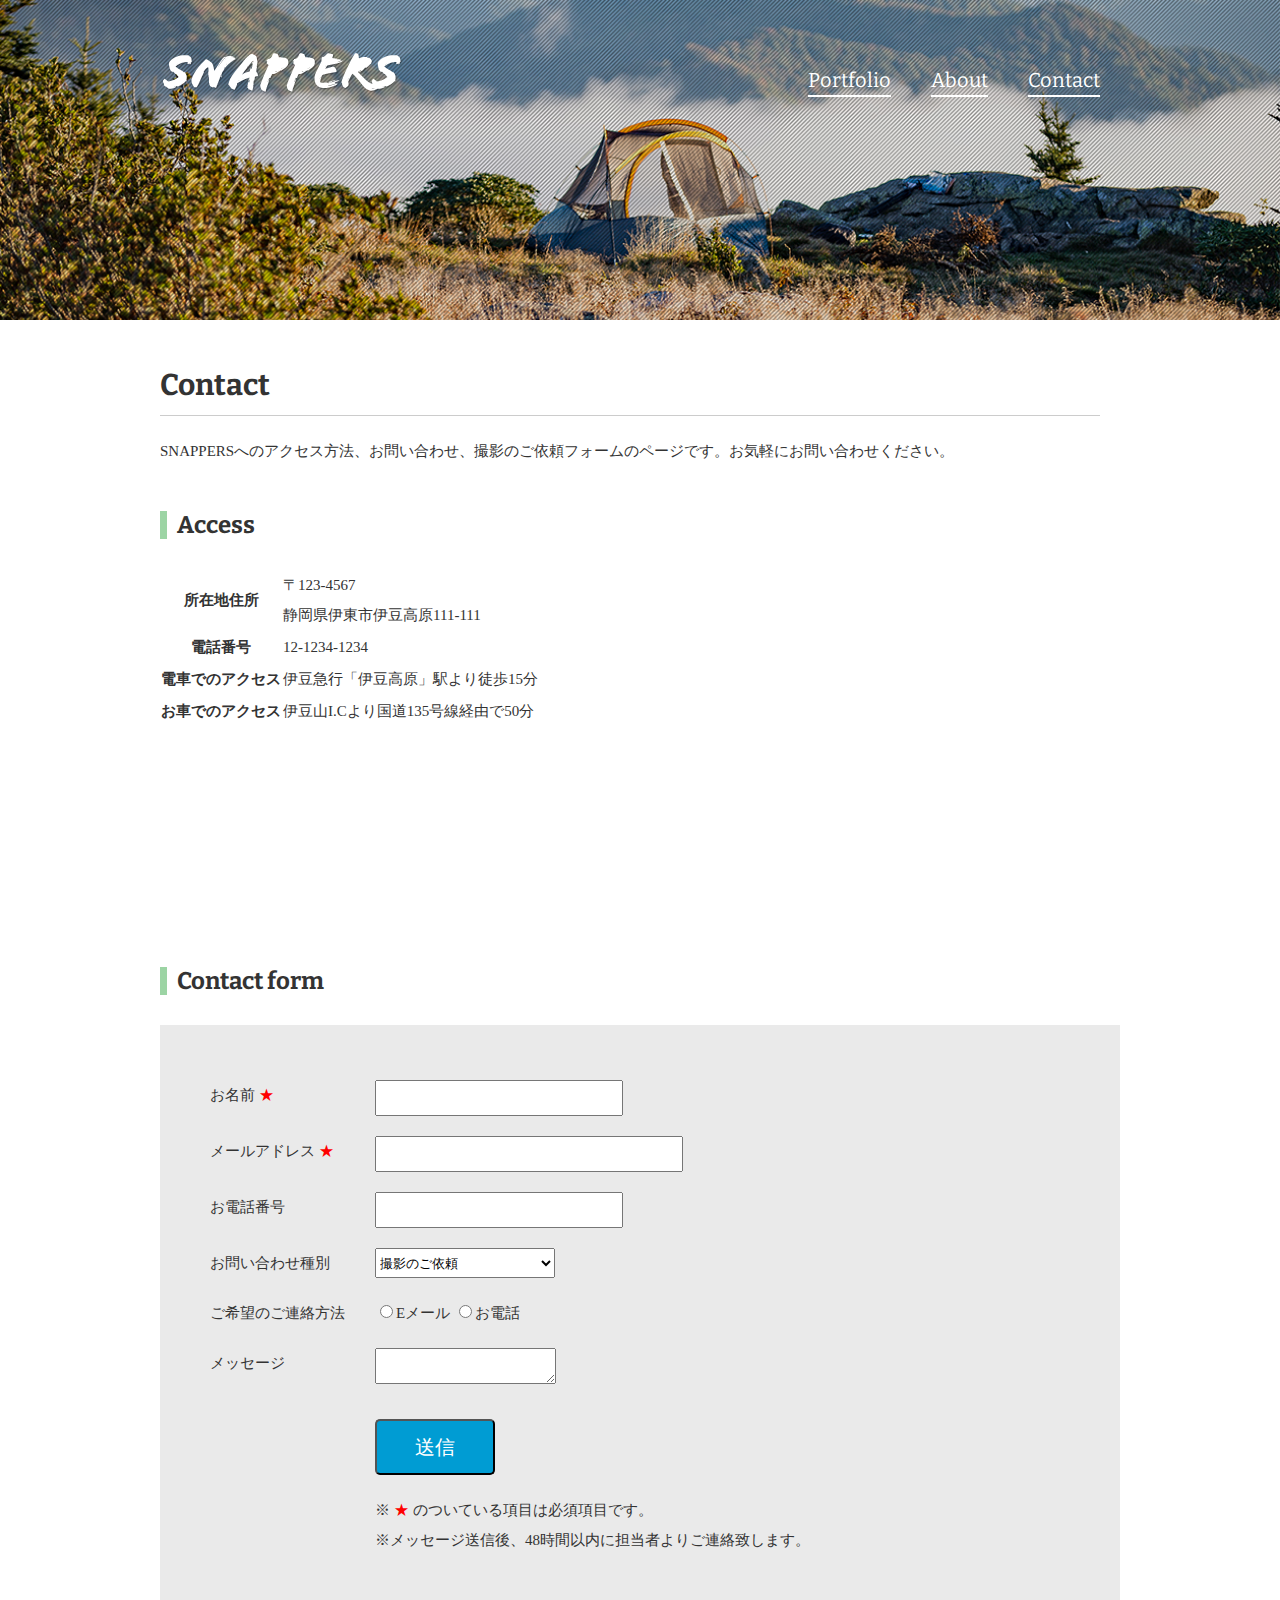
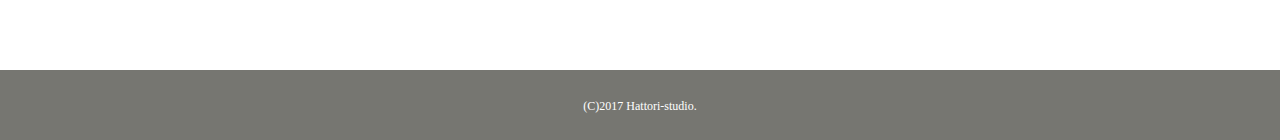
==== contact.html @ c8f7a199 "first commit" ====
<!DOCTYPE html>
<html>
<head>
    <meta charset="UTF-8">
    <title>Contact｜風景写真家「SNAPPERS」</title>
    <link href="css/style.css" rel="stylesheet">
    <link href="https://fonts.googleapis.com/css?family=Bitter:400,700" rel="stylesheet">
</head>
<body id="contact">
  
  <!-- header始まり -->
  <header>
    <div class="logo">
      <a href="index.html"><img src="images/logo.png" alt="SNAPPERS"></a>
    </div>
    <nav>
      <ul class="global-nav">
        <li><a href="portfolio.html">Portfolio</a></li>
        <li><a href="about.html">About</a></li>
        <li><a href="contact.html">Contact</a></li>
      </ul>
    </nav>
  </header>
  <!-- header終わり -->
  
  <!-- wrap始まり -->
  <div id="wrap">
    <div class="content">
        <div class="main-center">
            <h1>Contact</h1>
            <p>SNAPPERSへのアクセス方法、お問い合わせ、撮影のご依頼フォームのページです。お気軽にお問い合わせください。</p>
        </div>
        <section class="access clearfix"></section>
            <h2 class="icon">Access</h2>
            <table>
                <tr>
                    <th>所在地住所</th>
                    <td>〒123-4567<br>静岡県伊東市伊豆高原111-111</td>
                </tr>
                <tr>
                    <th>電話番号</th>
                    <td>12-1234-1234</td>
                </tr>
                <tr>
                    <th>電車でのアクセス</th>
                    <td>伊豆急行「伊豆高原」駅より徒歩15分</td>
                </tr>
                <tr>
                    <th>お車でのアクセス</th>
                    <td>伊豆山I.Cより国道135号線経由で50分</td>
                </tr>
            </table>
            <iframe src="https://www.google.com/maps/embed?pb=!1m18!1m12!1m3!1d13092.353303889204!2d139.10090122677153!3d34.87912828933023!2m3!1f0!2f0!3f0!3m2!1i1024!2i768!4f13.1!3m3!1m2!1s0x0%3A0xae7aa327d6680a4!2z5LyK6LGG6auY5Y6f6aeF!5e0!3m2!1sja!2sjp!4v1550475711520" width="460" height="220" frameborder="0" style="border:0" allowfullscreen></iframe>
        <section>
            <h2 class="icon">Contact form</h2>
            <div class="form">
                <form>
                    <dl>
                        <dt><span class="required">お名前</span></dt>
                        <dd><input type="text" name="name" class="name" required></dd>
                        <dt><span class="required">メールアドレス</span></dt>
                        <dd><input type="email" name="email" class="email" required></dd>
                        <dt>お電話番号</dt>
                        <dd><input type="tell" name="tell" class="tell"></dd>
                        <dt>お問い合わせ種別</dt>
                        <dd>
                            <select name="type" class="type">
                                <option value="撮影のご依頼">撮影のご依頼</option>
                                <option value="講演・各種メディア出演のご依頼">講演・各種メディア出演のご依頼</option>
                                <option value="その他お問い合わせ">その他お問い合わせ</option>
                            </select></dd>
                        <dt>ご希望のご連絡方法</dt>
                        <dd><input type="radio" name="contact" value="Eメール">Eメール
                            <input type="radio" name="contact" value="お電話">お電話</dd>
                        <dt>メッセージ</dt>
                        <dd><textarea name="massage" class="massage"></textarea></dd>
                    </dl>
                    <button type="submit" class="btn">送信</button>
                </form>
                <div class="attention">
                    <p>※<span class="required"></span>のついている項目は必須項目です。<br>
                       ※メッセージ送信後、48時間以内に担当者よりご連絡致します。</p>
                </div>
            </div>
        </section>
    </div>
  </div>
  <!-- wrap終わり -->
  
  <!-- footer始まり -->
  <footer>
    <small>(C)2017 Hattori-studio.</small>
  </footer>
  <!-- footer終わり -->
  
</body>
</html>
---- css/style.css ----
@charset "utf-8";

body {
    margin: 0;
    padding: 0;
    background-color: #cccccc;
    color: #333333;
    font-size: 15px;
    line-height: 2;
}

p,
h1,
h2,
h3,
h4,
h5,
h6 {
    margin-top: 0;
}

img {
    vertical-align: bottom;
}


ul {
    margin: 0;
    padding: 0;
}

a {
    color: #3583aa;
    text-decoration: none;
}

a:visited {

    color: #788d98;
}

a:hover {
    text-decoration: underline;
}

header {
    width: 960px;
    height: 100px;
    margin: 0px auto;
}

.logo {
    float: left;
    margin-top: 50px;
}

.global-nav {
    float: right;
    margin-top: 60px;
    font-family: 'Bitter', serif;
}

.global-nav li {
    float: left;
    margin: 0 20px;
    font-size: 20px;
    list-style: none;
}

.global-nav li a {
    color: white;
    border-bottom: 2px solid white;
    padding-bottom: 3px;
    text-decoration: none;
}

#wrap {
    clear: both;
    background-color: #ffffff;
    margin-top: 220px;
    padding:35px 0;
}

.content {
    width: 960px;
    margin: 0 auto;
}

footer {
    text-align: center;
    color: #ffffff;
    padding: 20px 0;
    background-color: #767671;
    
}

footer small {
    font-size: 12px;
}

#index h1 {
    font-size: 100px;
    line-height: 1;
    color: #ffffff;
    font-family: 'Bitter', serif;
    margin-bottom: 50px;
    border-bottom: none;
}

#index .content {
    margin-top  : 150px;
}

#index p {
    font-size:16px;
    color:#ffffff;
}

.btn a{
    background-color: #009cd3;
    color: #ffffff;
    font-size: 20px;
    font-family: 'Bitter', serif;
    width:185px;
    display:block;
    text-align: center;
    line-height: 50px;
    margin-top: 20px;
    border-radius: 5px;
    border:3px solid 009cd3;
}

.btn a:hover{
    text-decoration: none;
    background-color: #ffffff;
    color: #009cd3;
}

#index footer{
    width: 960px;
    margin:150px auto 0 auto;
    text-align: left;
    background-color: transparent;
}

#index {
    background-image: url(../images/bg-index.jpg);
    background-repeat: no-repeat;
    background-position: center center;
    background-attachment: fixed;
    background-size: cover;
}

#about {
    background-image: url(../images/bg-about.jpg);
    background-repeat: no-repeat;
    background-position: center top;
    background-attachment: fixed;
    background-size: 100% auto;
}

.main-center {
    width: 940px;
    margin: 0;
}

h1 {
    font-family:'Bitter', serif;
    border-bottom: 1px solid #cccccc;
}

h2 {
    font-family:'Bitter', serif;
    font-size: 24px;
}

.icon:before {
    content:"";
    padding-right: 10px;
    border-left:7px solid #9cd4a4;
}

#about .profile-txt {
    width: 540px;
    float: left;
}

#about .profile-txt span{
    font-weight: bold;
}

#about .profile-image {
    float: right;
}

.clearfix:after {
    content:"";
    display: block;
    clear: both;
}

section {
    margin-bottom: 35px;
}

#about .career th {
    width: 240px;
    background-color: #f0f0f0;
    padding: 12px 0;
    border: 1px solid #cccccc;
}

#about .career td {
    width: 660px;
    padding: 12px 0 12px 40px;
    border: 1px solid #cccccc;
}

table {
    border-spacing: 0px;
    border-collapse:collapse;
}


#index #wrap {
    background-color: transparent;
    margin-top: 0;
    padding: 0;
    
}

#portfolio {
    background-image: url(../images/bg-portfolio.jpg);
    background-repeat: no-repeat;
    background-position: center top;
    background-attachment: fixed;
    background-size: 100% auto;
}

.main {
    width:700px;
    margin:0 10px;
    float: left;
}

.sidebar {
    width: 200px;
    height: auto;
    margin:0 10px 0 30px;
    float: right;
    font-family: 'Bitter', serif;
}

a img:hover {
    opacity: 0.8;
    opacity: 0.8;    
}

.sidebar h2 {
    margin-bottom: 10px;
}

.sidebar ul {
    margin-left: 20px;
    font-size: 16px;
}

.sidebar ul a {
    color: #333333;
}

#photograph {
    background-image: url(../images/bg-photograph.jpg);
    background-repeat: no-repeat;
    background-position: center top;
    background-attachment: fixed;
    background-size: 100% auto;
}

#photograph .photograph-list li{
    float: left;
    list-style: none;
    margin: 0 20px 15px 0;
}

#photograph .photograph-list li:nth-child(3n) {
    margin-right: 0;
}

#video {
    background-image: url(../images/bg-photograph.jpg);
    background-repeat: no-repeat;
    background-position: center top;
    background-attachment: fixed;
    background-size: 100% auto;
}

#contact {
    background-image: url(../images/bg-contact.jpg);
    background-repeat: no-repeat;
    background-position: center top;
    background-attachment: fixed;
    background-size: 100% auto;
}

#contact .access table {
    float: left;
}

#contact .access th, #contact .access td {
    text-align: left;
    vertical-align: top;
    line-height: 2.5;
}

#contact .access td {
    padding-left: 30px
}

#contact .access iframe {
    width: 460px;
    float: right;
}

#contact .form {
    background-color: #eaeaea;
    padding: 30px 50px;
}

#contact .form dl dt {
    width:165px;
    padding: 10px 0;
    float: left;
    clear: both;
}

#contact .form dl dd {
    padding: 10px 0;
}

#contact .form .name {
    width:240px;
    height: 30px;
}

#contact .form .email {
    width: 300px;
    height: 30px;
}

#contact .form .tell {
    width:240px;
    height: 30px;
}

#contact .form .type {
    width: 180px;
    height: 30px;
}

#contact .form .message {
    width: 660px;
    height: 150px;
}

#contact .form button {
    background-color: #009cd3;
    color: #ffffff;
    font-size: 20px;
    width:120px;
    display:block;
    text-align: center;
    line-height: 50px;
    border-radius: 5px;
    border:3px solid 009cd3;
    margin-left: 165px;
}

#contact .form button:hover{
    background-color: #ffffff;
    color: #009cd3;
    cursor: pointer;
}

#contact .form .required:after {
    content: " ★ ";
    color: #ff0000;
    
}

#contact .form .attention {
    margin:20px 0 0 165px;
}

@media screen and (max-width:600px){
    /*画面サイズが600px以下のときに適応*/
    body {
        font-size: 3.5vw;
    }
    
    h1 {
        font-size: 7.2vw;
    }
    
    h2 {
        font-size: 6vw;
    }
    
    header {
        width: auto;
        margin: 0 5%;
    }
    .logo {
        float: none;
        margin-top: 60px;
        text-align: center;
    }
    
    .global-nav {
        float: none;
        margin-top: 40px;
        text-align: center;
    }
    
    .global-nav li{
        display: inline;
        float: none;
        margin: 0 8px;
    }
    
    #wrap {
        margin-top:40px;
        padding:35px 0 0;
    }
    
    .content {
        width: 100%;
    }
    
    .main {
        float: none;
        width: auto;
        margin: 0 5%;
    }
    
    h2 img {
        max-width: 100%
    }
    
    
}
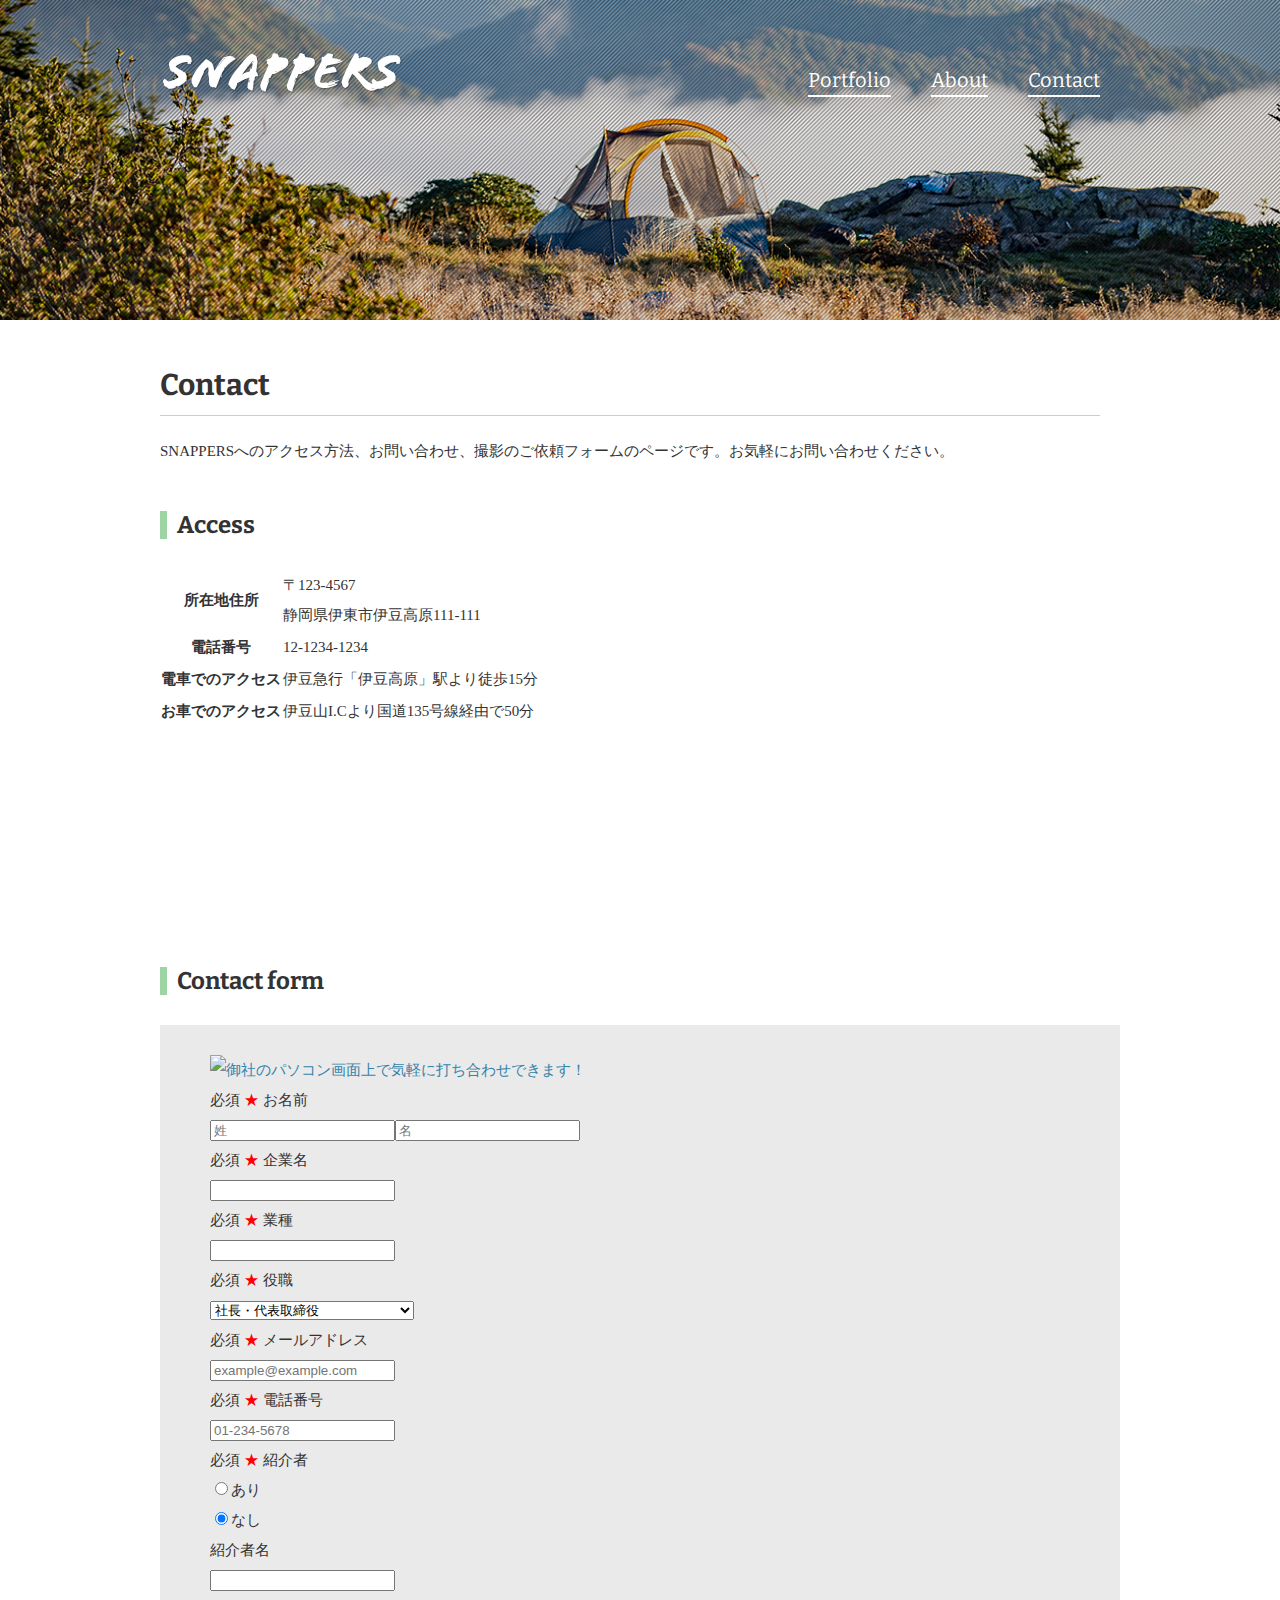
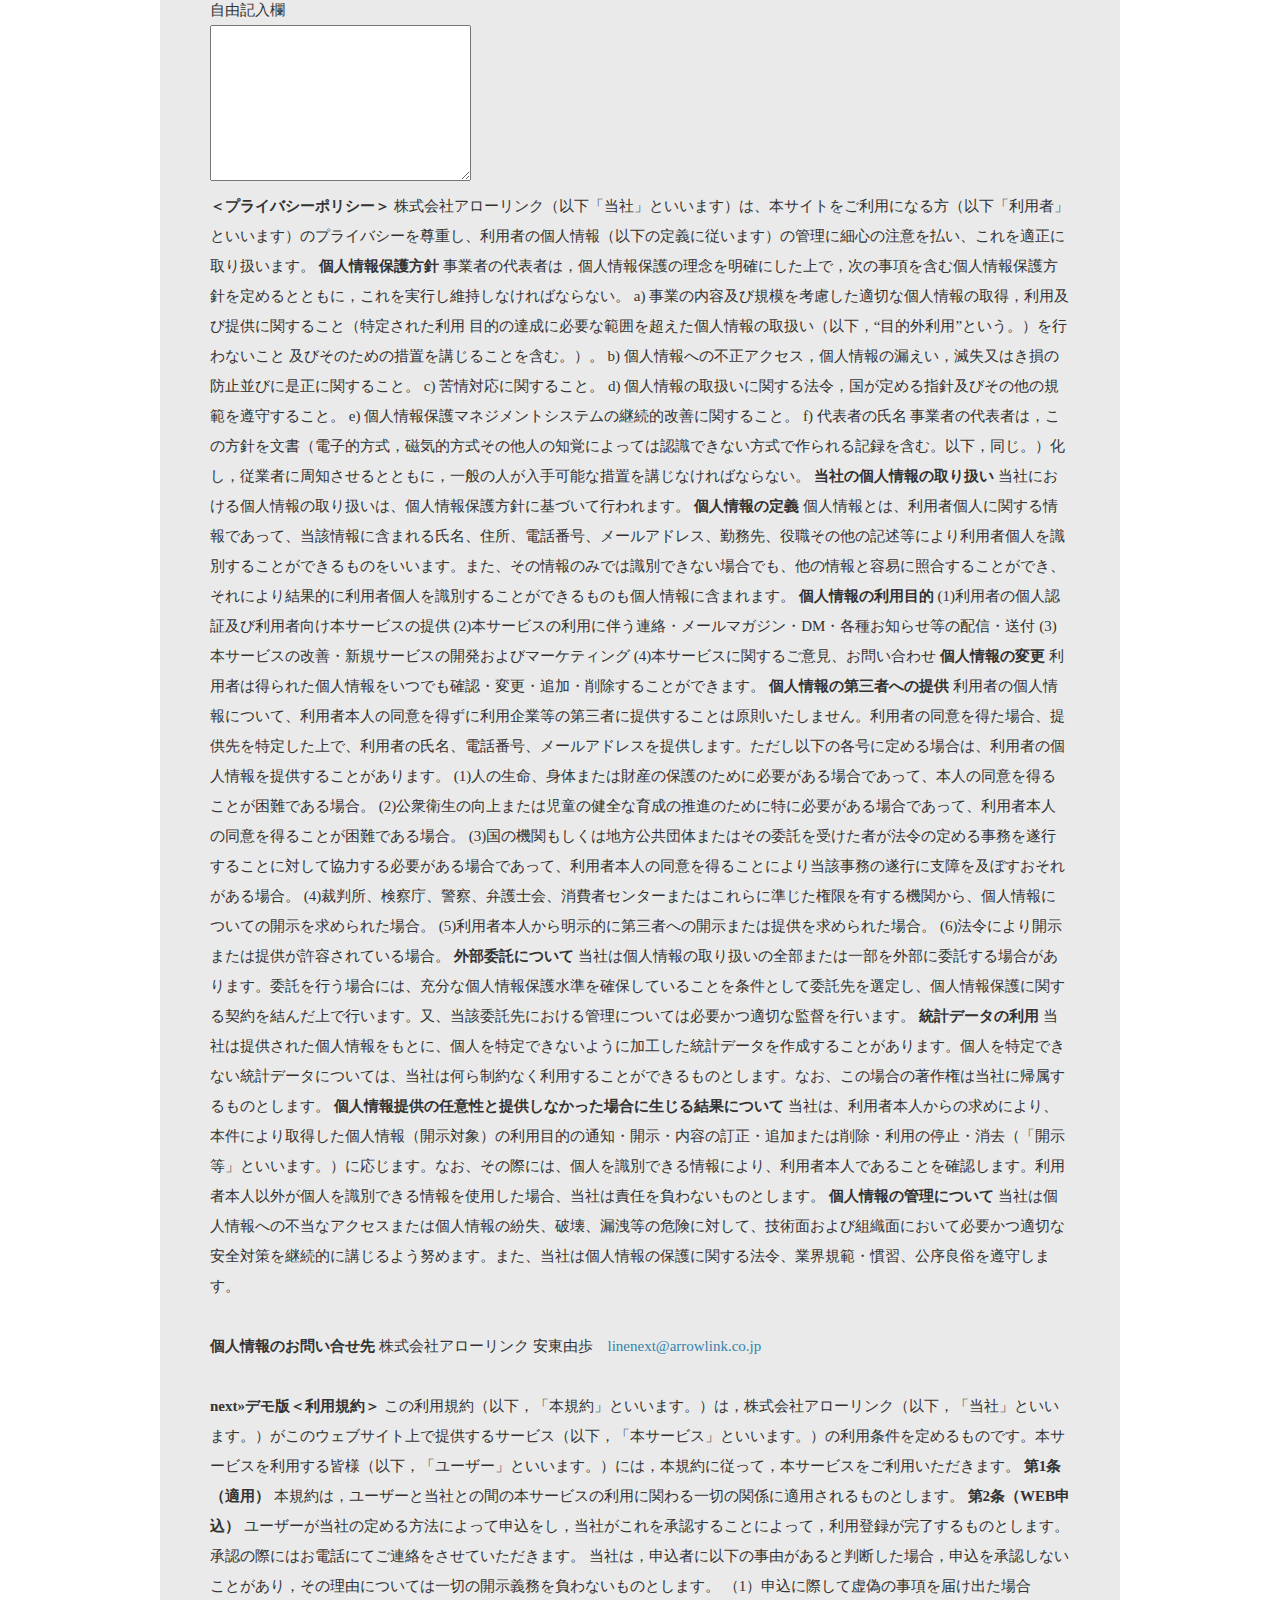
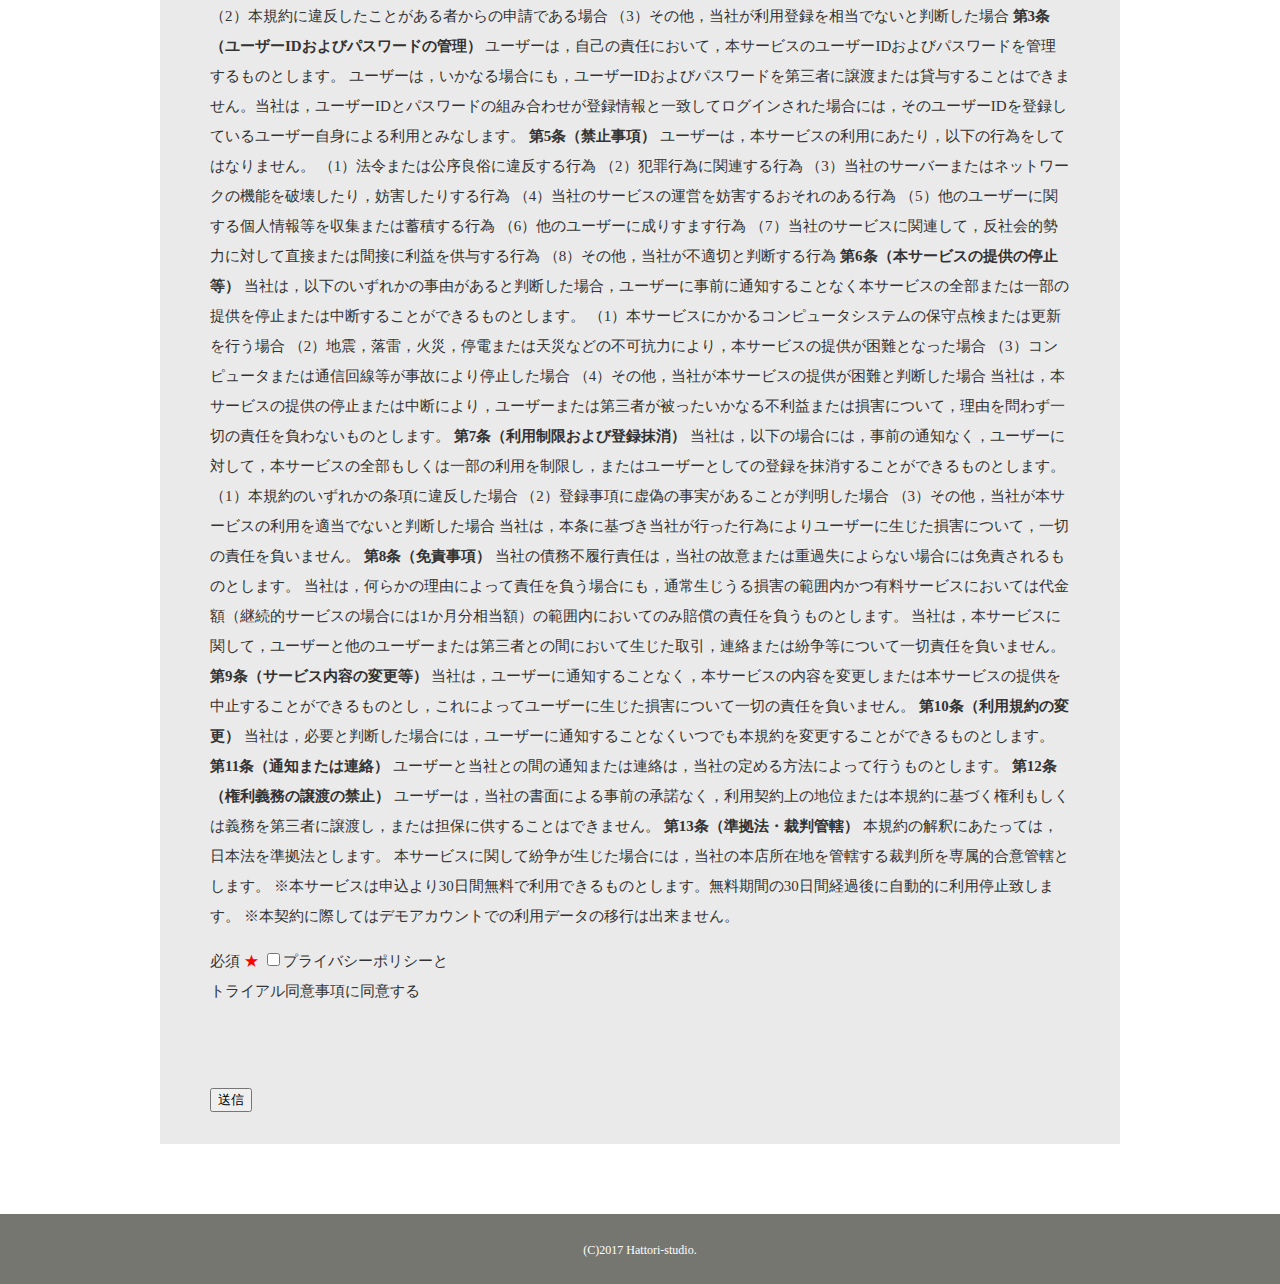
==== commit 6e05db31: "Update contact.html" ====
--- a/contact.html
+++ b/contact.html
@@ -54,33 +54,207 @@
         <section>
             <h2 class="icon">Contact form</h2>
             <div class="form">
-                <form>
-                    <dl>
-                        <dt><span class="required">お名前</span></dt>
-                        <dd><input type="text" name="name" class="name" required></dd>
-                        <dt><span class="required">メールアドレス</span></dt>
-                        <dd><input type="email" name="email" class="email" required></dd>
-                        <dt>お電話番号</dt>
-                        <dd><input type="tell" name="tell" class="tell"></dd>
-                        <dt>お問い合わせ種別</dt>
-                        <dd>
-                            <select name="type" class="type">
-                                <option value="撮影のご依頼">撮影のご依頼</option>
-                                <option value="講演・各種メディア出演のご依頼">講演・各種メディア出演のご依頼</option>
-                                <option value="その他お問い合わせ">その他お問い合わせ</option>
-                            </select></dd>
-                        <dt>ご希望のご連絡方法</dt>
-                        <dd><input type="radio" name="contact" value="Eメール">Eメール
-                            <input type="radio" name="contact" value="お電話">お電話</dd>
-                        <dt>メッセージ</dt>
-                        <dd><textarea name="massage" class="massage"></textarea></dd>
-                    </dl>
-                    <button type="submit" class="btn">送信</button>
-                </form>
-                <div class="attention">
-                    <p>※<span class="required"></span>のついている項目は必須項目です。<br>
-                       ※メッセージ送信後、48時間以内に担当者よりご連絡致します。</p>
-                </div>
+                <form action="https://app.line-next.com/api/new" method="get" data-parsley-validate="" novalidate="">
+          <a href="https://bell-face.com/connect/" target="_blank"><img src="https://line-next.com/wp/wp-content/themes/sango-theme-child/lp/images/banner.png" class="fit hidden-phone" alt="御社のパソコン画面上で気軽に打ち合わせできます！"></a>
+          <div class="row dynamic">
+            <div class="grid5"><span class="required">必須</span><label for="">お名前</label></div>
+            <div class="grid7"><input type="text" name="name" class="half" required="" placeholder="姓"><input type="text" name="first_name" class="half" required="" placeholder="名"></div>
+          </div>
+          <div class="row dynamic">
+            <div class="grid5"><span class="required">必須</span><label for="">企業名</label></div>
+            <div class="grid7"><input type="text" name="company" required=""></div>
+          </div>
+          <div class="row dynamic">
+            <div class="grid5"><span class="required">必須</span><label for="">業種</label></div>
+            <div class="grid7"><input type="text" name="industry" required=""></div>
+          </div>
+          <div class="row dynamic">
+            <div class="grid5"><span class="required">必須</span><label for="">役職</label></div>
+            <div class="grid7">
+              <select name="post" required="">
+                  <option value="社長・代表取締役">社長・代表取締役</option>
+                  <option value="取締役・執行役員">取締役・執行役員</option>
+                  <option value="専務・常務・監査役">専務・常務・監査役</option>
+                  <option value="本部長・事業部長">本部長・事業部長</option>
+                  <option value="部長">部長</option>
+                  <option value="次長">次長</option>
+                  <option value="課長">課長</option>
+                  <option value="係長">係長</option>
+                  <option value="主任・リーダー・チーフ・店長">主任・リーダー・チーフ・店長</option>
+                  <option value="一般社員">一般社員</option>
+                  <option value="その他">その他</option>
+              </select>
+              </div>
+          </div>          
+          <div class="row dynamic">
+            <div class="grid5"><span class="required">必須</span><label for="">メールアドレス</label></div>
+            <div class="grid7"><input type="email" name="email" placeholder="example@example.com" required=""></div>
+          </div>
+          <div class="row dynamic">
+            <div class="grid5"><span class="required">必須</span><label for="">電話番号</label></div>
+            <div class="grid7"><input type="text" name="tel" placeholder="01-234-5678" required="" data-parsley-pattern="^[\d\+\-\.\(\)\/\s]*$"></div>
+          </div>
+          <div class="row dynamic">
+            <div class="grid5"><span class="required">必須</span><label for="">紹介者</label></div>
+            <div class="grid7">
+              <input type="radio" name="introduce" value="1" data-parsley-multiple="introduce">あり<br>
+              <input type="radio" name="introduce" value="0" checked="" data-parsley-multiple="introduce">なし
+            </div>
+          </div>
+          <div class="row dynamic hidden introducer">
+            <div class="grid5"><span class="empty"></span><label for="">紹介者名</label></div>
+            <div class="grid7"><input type="text" name="introducer"></div>
+          </div>
+          <div class="row dynamic">
+            <div class="grid5"><span class="empty"></span><label for="">自由記入欄</label></div>
+            <div class="grid7"><textarea name="message" id="" cols="30" rows="10"></textarea></div>
+          </div>
+          <div class="row dynamic">
+            <div class="grid12 privacydiv">
+              <p>
+<strong>＜プライバシーポリシー＞</strong>
+株式会社アローリンク（以下「当社」といいます）は、本サイトをご利用になる方（以下「利用者」といいます）のプライバシーを尊重し、利用者の個人情報（以下の定義に従います）の管理に細心の注意を払い、これを適正に取り扱います。
+
+<strong>個人情報保護方針</strong>
+事業者の代表者は，個人情報保護の理念を明確にした上で，次の事項を含む個人情報保護方針を定めるとともに，これを実行し維持しなければならない。
+a) 事業の内容及び規模を考慮した適切な個人情報の取得，利用及び提供に関すること（特定された利用
+目的の達成に必要な範囲を超えた個人情報の取扱い（以下，“目的外利用”という。）を行わないこと
+及びそのための措置を講じることを含む。）。
+b) 個人情報への不正アクセス，個人情報の漏えい，滅失又はき損の防止並びに是正に関すること。
+c) 苦情対応に関すること。
+d) 個人情報の取扱いに関する法令，国が定める指針及びその他の規範を遵守すること。
+e) 個人情報保護マネジメントシステムの継続的改善に関すること。
+f) 代表者の氏名
+事業者の代表者は，この方針を文書（電子的方式，磁気的方式その他人の知覚によっては認識できない方式で作られる記録を含む。以下，同じ。）化し，従業者に周知させるとともに，一般の人が入手可能な措置を講じなければならない。
+
+<strong>当社の個人情報の取り扱い</strong>
+当社における個人情報の取り扱いは、個人情報保護方針に基づいて行われます。
+
+<strong>個人情報の定義</strong>
+個人情報とは、利用者個人に関する情報であって、当該情報に含まれる氏名、住所、電話番号、メールアドレス、勤務先、役職その他の記述等により利用者個人を識別することができるものをいいます。また、その情報のみでは識別できない場合でも、他の情報と容易に照合することができ、それにより結果的に利用者個人を識別することができるものも個人情報に含まれます。
+
+<strong>個人情報の利用目的</strong>
+(1)利用者の個人認証及び利用者向け本サービスの提供
+(2)本サービスの利用に伴う連絡・メールマガジン・DM・各種お知らせ等の配信・送付
+(3)本サービスの改善・新規サービスの開発およびマーケティング
+(4)本サービスに関するご意見、お問い合わせ
+
+<strong>個人情報の変更</strong>
+利用者は得られた個人情報をいつでも確認・変更・追加・削除することができます。
+
+<strong>個人情報の第三者への提供</strong>
+利用者の個人情報について、利用者本人の同意を得ずに利用企業等の第三者に提供することは原則いたしません。利用者の同意を得た場合、提供先を特定した上で、利用者の氏名、電話番号、メールアドレスを提供します。ただし以下の各号に定める場合は、利用者の個人情報を提供することがあります。
+(1)人の生命、身体または財産の保護のために必要がある場合であって、本人の同意を得ることが困難である場合。
+(2)公衆衛生の向上または児童の健全な育成の推進のために特に必要がある場合であって、利用者本人の同意を得ることが困難である場合。
+(3)国の機関もしくは地方公共団体またはその委託を受けた者が法令の定める事務を遂行することに対して協力する必要がある場合であって、利用者本人の同意を得ることにより当該事務の遂行に支障を及ぼすおそれがある場合。
+(4)裁判所、検察庁、警察、弁護士会、消費者センターまたはこれらに準じた権限を有する機関から、個人情報についての開示を求められた場合。
+(5)利用者本人から明示的に第三者への開示または提供を求められた場合。
+(6)法令により開示または提供が許容されている場合。
+
+<strong>外部委託について</strong>
+当社は個人情報の取り扱いの全部または一部を外部に委託する場合があります。委託を行う場合には、充分な個人情報保護水準を確保していることを条件として委託先を選定し、個人情報保護に関する契約を結んだ上で行います。又、当該委託先における管理については必要かつ適切な監督を行います。
+
+<strong>統計データの利用</strong>
+当社は提供された個人情報をもとに、個人を特定できないように加工した統計データを作成することがあります。個人を特定できない統計データについては、当社は何ら制約なく利用することができるものとします。なお、この場合の著作権は当社に帰属するものとします。
+<strong>個人情報提供の任意性と提供しなかった場合に生じる結果について</strong>
+当社は、利用者本人からの求めにより、本件により取得した個人情報（開示対象）の利用目的の通知・開示・内容の訂正・追加または削除・利用の停止・消去（「開示等」といいます。）に応じます。なお、その際には、個人を識別できる情報により、利用者本人であることを確認します。利用者本人以外が個人を識別できる情報を使用した場合、当社は責任を負わないものとします。
+
+<strong>個人情報の管理について</strong>
+当社は個人情報への不当なアクセスまたは個人情報の紛失、破壊、漏洩等の危険に対して、技術面および組織面において必要かつ適切な安全対策を継続的に講じるよう努めます。また、当社は個人情報の保護に関する法令、業界規範・慣習、公序良俗を遵守します。<br>
+<br>
+<strong>個人情報のお問い合せ先</strong>
+株式会社アローリンク
+安東由歩　<a href="mailto:linenext@arrowlink.co.jp">linenext@arrowlink.co.jp</a>
+<br>
+<br>
+<strong>next»デモ版＜利用規約＞</strong>
+この利用規約（以下，「本規約」といいます。）は，株式会社アローリンク（以下，「当社」といいます。）がこのウェブサイト上で提供するサービス（以下，「本サービス」といいます。）の利用条件を定めるものです。本サービスを利用する皆様（以下，「ユーザー」といいます。）には，本規約に従って，本サービスをご利用いただきます。
+
+<strong>第1条（適用）</strong>
+本規約は，ユーザーと当社との間の本サービスの利用に関わる一切の関係に適用されるものとします。
+
+<strong>第2条（WEB申込）</strong>
+ユーザーが当社の定める方法によって申込をし，当社がこれを承認することによって，利用登録が完了するものとします。
+承認の際にはお電話にてご連絡をさせていただきます。
+当社は，申込者に以下の事由があると判断した場合，申込を承認しないことがあり，その理由については一切の開示義務を負わないものとします。
+（1）申込に際して虚偽の事項を届け出た場合
+（2）本規約に違反したことがある者からの申請である場合
+（3）その他，当社が利用登録を相当でないと判断した場合
+
+<strong>第3条（ユーザーIDおよびパスワードの管理）</strong>
+ユーザーは，自己の責任において，本サービスのユーザーIDおよびパスワードを管理するものとします。
+ユーザーは，いかなる場合にも，ユーザーIDおよびパスワードを第三者に譲渡または貸与することはできません。当社は，ユーザーIDとパスワードの組み合わせが登録情報と一致してログインされた場合には，そのユーザーIDを登録しているユーザー自身による利用とみなします。
+
+<strong>第5条（禁止事項）</strong>
+ユーザーは，本サービスの利用にあたり，以下の行為をしてはなりません。
+（1）法令または公序良俗に違反する行為
+（2）犯罪行為に関連する行為
+（3）当社のサーバーまたはネットワークの機能を破壊したり，妨害したりする行為
+（4）当社のサービスの運営を妨害するおそれのある行為
+（5）他のユーザーに関する個人情報等を収集または蓄積する行為
+（6）他のユーザーに成りすます行為
+（7）当社のサービスに関連して，反社会的勢力に対して直接または間接に利益を供与する行為
+（8）その他，当社が不適切と判断する行為
+
+<strong>第6条（本サービスの提供の停止等）</strong>
+当社は，以下のいずれかの事由があると判断した場合，ユーザーに事前に通知することなく本サービスの全部または一部の提供を停止または中断することができるものとします。
+（1）本サービスにかかるコンピュータシステムの保守点検または更新を行う場合
+（2）地震，落雷，火災，停電または天災などの不可抗力により，本サービスの提供が困難となった場合
+（3）コンピュータまたは通信回線等が事故により停止した場合
+（4）その他，当社が本サービスの提供が困難と判断した場合
+当社は，本サービスの提供の停止または中断により，ユーザーまたは第三者が被ったいかなる不利益または損害について，理由を問わず一切の責任を負わないものとします。
+
+<strong>第7条（利用制限および登録抹消）</strong>
+当社は，以下の場合には，事前の通知なく，ユーザーに対して，本サービスの全部もしくは一部の利用を制限し，またはユーザーとしての登録を抹消することができるものとします。
+（1）本規約のいずれかの条項に違反した場合
+（2）登録事項に虚偽の事実があることが判明した場合
+（3）その他，当社が本サービスの利用を適当でないと判断した場合
+当社は，本条に基づき当社が行った行為によりユーザーに生じた損害について，一切の責任を負いません。
+
+<strong>第8条（免責事項）</strong>
+当社の債務不履行責任は，当社の故意または重過失によらない場合には免責されるものとします。
+当社は，何らかの理由によって責任を負う場合にも，通常生じうる損害の範囲内かつ有料サービスにおいては代金額（継続的サービスの場合には1か月分相当額）の範囲内においてのみ賠償の責任を負うものとします。
+当社は，本サービスに関して，ユーザーと他のユーザーまたは第三者との間において生じた取引，連絡または紛争等について一切責任を負いません。
+
+<strong>第9条（サービス内容の変更等）</strong>
+当社は，ユーザーに通知することなく，本サービスの内容を変更しまたは本サービスの提供を中止することができるものとし，これによってユーザーに生じた損害について一切の責任を負いません。
+
+<strong>第10条（利用規約の変更）</strong>
+当社は，必要と判断した場合には，ユーザーに通知することなくいつでも本規約を変更することができるものとします。
+
+<strong>第11条（通知または連絡）</strong>
+ユーザーと当社との間の通知または連絡は，当社の定める方法によって行うものとします。
+
+<strong>第12条（権利義務の譲渡の禁止）</strong>
+ユーザーは，当社の書面による事前の承諾なく，利用契約上の地位または本規約に基づく権利もしくは義務を第三者に譲渡し，または担保に供することはできません。
+
+<strong>第13条（準拠法・裁判管轄）</strong>
+本規約の解釈にあたっては，日本法を準拠法とします。
+本サービスに関して紛争が生じた場合には，当社の本店所在地を管轄する裁判所を専属的合意管轄とします。
+
+
+※本サービスは申込より30日間無料で利用できるものとします。無料期間の30日間経過後に自動的に利用停止致します。
+※本契約に際してはデモアカウントでの利用データの移行は出来ません。
+              </p>
+            </div>
+          </div>
+          <div class="row dynamic">
+            <div class="grid12">
+              <span class="required">必須</span>
+              <input type="checkbox" data-required="privacy" name="privacy" data-parsley-multiple="privacy"><label for="">プライバシーポリシーと<br class="visible-phone">トライアル同意事項に同意する</label>
+            </div>
+          </div>
+          <div class="row">
+            <div class="grid12">
+              <div class="g-recaptcha" data-sitekey="6Ldw6j8UAAAAAFKXHL2cox0RaKYugIiZHRwgppot"><div style="width: 304px; height: 78px;"><div><iframe src="https://www.google.com/recaptcha/api2/anchor?ar=1&amp;k=6Ldw6j8UAAAAAFKXHL2cox0RaKYugIiZHRwgppot&amp;co=aHR0cHM6Ly9saW5lLW5leHQuY29tOjQ0Mw..&amp;hl=ja&amp;v=v1554100419869&amp;size=normal&amp;cb=v6qhwt66be2o" width="304" height="78" role="presentation" name="a-4fv2i8y37s2t" frameborder="0" scrolling="no" sandbox="allow-forms allow-popups allow-same-origin allow-scripts allow-top-navigation allow-modals allow-popups-to-escape-sandbox"></iframe></div><textarea id="g-recaptcha-response" name="g-recaptcha-response" class="g-recaptcha-response" style="width: 250px; height: 40px; border: 1px solid rgb(193, 193, 193); margin: 10px 25px; padding: 0px; resize: none; display: none;"></textarea></div></div>
+            </div>
+          </div>
+          <div class="submit">
+            <input type="submit" class="button disabled" data-required="privacy" value="送信">
+          </div>
+          <div id="message"></div>
+
+        </form>
             </div>
         </section>
     </div>
@@ -94,4 +268,4 @@
   <!-- footer終わり -->
   
 </body>
-</html>+</html>
